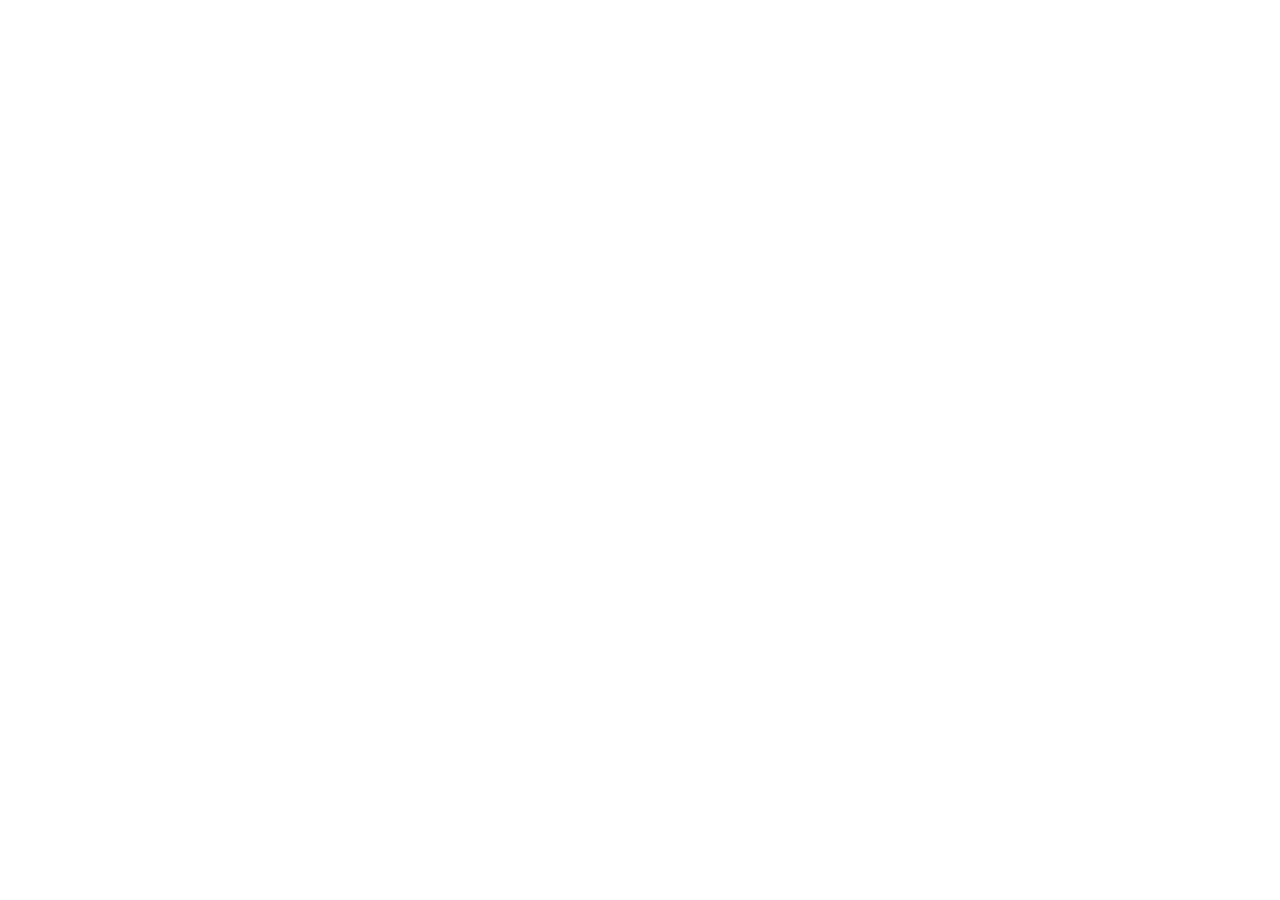
==== session_02_bootstrap/projects/portfolio_bootstrap/index.html @ 51b65ab6 "[BOOTSTRAP] Add Bootstrap CDN and initial setup" ====
<!DOCTYPE html>
<html lang="vi">
<head>
  <meta charset="UTF-8">
  <meta name="viewport" content="width=device-width, initial-scale=1.0">
  <title>Nguyễn Quang Huy — Portfolio</title>
  <link href="https://cdn.jsdelivr.net/npm/bootstrap@5.3.3/dist/css/bootstrap.min.css" rel="stylesheet">
  <link href="https://fonts.googleapis.com/css2?family=Be+Vietnam+Pro:wght@300;400;500;600&display=swap" rel="stylesheet">
  <link href="css/custom-theme.css" rel="stylesheet">
</head>
<body>

  <!-- HEADER -->
 
</body>
</html>
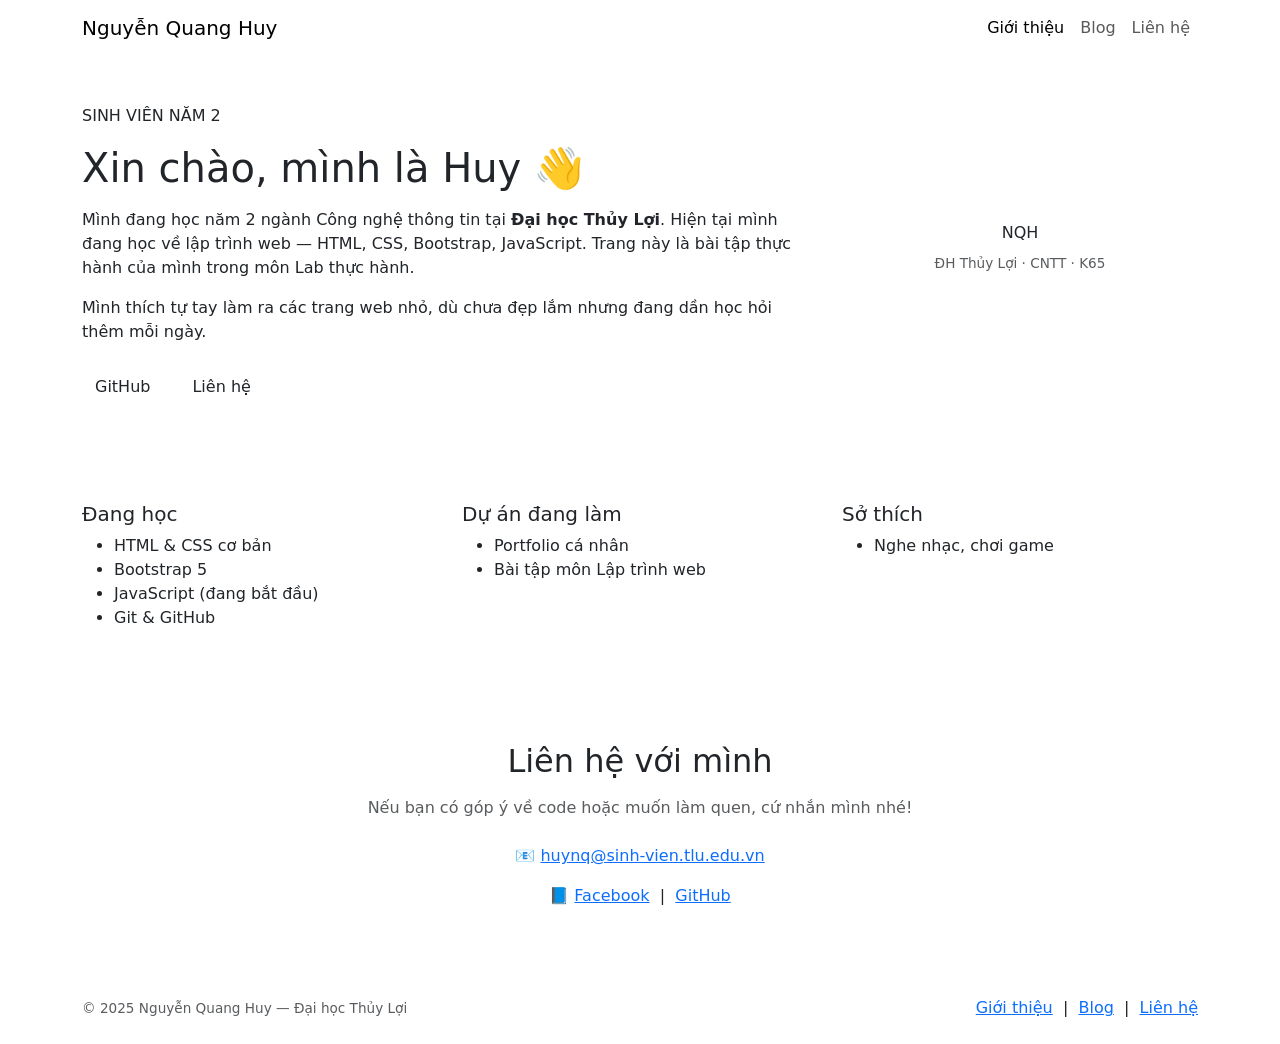
==== commit 6a14ca57: "[REFACTOR] Convert grid to Bootstrap columns" ====
--- a/session_02_bootstrap/projects/portfolio_bootstrap/index.html
+++ b/session_02_bootstrap/projects/portfolio_bootstrap/index.html
@@ -1,16 +1,135 @@
 <!DOCTYPE html>
 <html lang="vi">
+
 <head>
   <meta charset="UTF-8">
   <meta name="viewport" content="width=device-width, initial-scale=1.0">
   <title>Nguyễn Quang Huy — Portfolio</title>
   <link href="https://cdn.jsdelivr.net/npm/bootstrap@5.3.3/dist/css/bootstrap.min.css" rel="stylesheet">
-  <link href="https://fonts.googleapis.com/css2?family=Be+Vietnam+Pro:wght@300;400;500;600&display=swap" rel="stylesheet">
+  <link href="https://fonts.googleapis.com/css2?family=Be+Vietnam+Pro:wght@300;400;500;600&display=swap"
+    rel="stylesheet">
   <link href="css/custom-theme.css" rel="stylesheet">
 </head>
+
 <body>
 
-  <!-- HEADER -->
- 
+  <header>
+    <nav class="navbar navbar-expand-md sticky-top">
+      <div class="container">
+        <a class="navbar-brand" href="index.html">Nguyễn Quang Huy</a>
+        <button class="navbar-toggler" type="button" data-bs-toggle="collapse" data-bs-target="#navMenu">
+          <span class="navbar-toggler-icon"></span>
+        </button>
+        <div class="collapse navbar-collapse" id="navMenu">
+          <ul class="navbar-nav ms-auto">
+            <li class="nav-item"><a class="nav-link active" href="index.html">Giới thiệu</a></li>
+            <li class="nav-item"><a class="nav-link" href="blog.html">Blog</a></li>
+            <li class="nav-item"><a class="nav-link" href="#lien-he">Liên hệ</a></li>
+          </ul>
+        </div>
+      </div>
+    </nav>
+  </header>
+
+
+  <main>
+
+   
+    <section class="py-5">
+      <div class="container">
+        <div class="row align-items-center g-4">
+
+          <div class="col-md-8">
+            <p class="nhan-hieu">SINH VIÊN NĂM 2</p>
+            <h1 class="mb-3">Xin chào, mình là Huy 👋</h1>
+            <p class="mo-ta mb-3">
+              Mình đang học năm 2 ngành Công nghệ thông tin tại <strong>Đại học Thủy Lợi</strong>.
+              Hiện tại mình đang học về lập trình web — HTML, CSS, Bootstrap, JavaScript.
+              Trang này là bài tập thực hành của mình trong môn Lab thực hành.
+            </p>
+            <p class="mo-ta mb-4">
+              Mình thích tự tay làm ra các trang web nhỏ, dù chưa đẹp lắm nhưng đang dần học hỏi thêm mỗi ngày.
+            </p>
+            <div class="d-flex gap-3 flex-wrap">
+              <a href="https://github.com" class="btn btn-chinh">GitHub</a>
+              <a href="#lien-he" class="btn btn-phu">Liên hệ</a>
+            </div>
+          </div>
+
+          <div class="col-md-4 text-center">
+            <div class="khung-anh mx-auto">NQH</div>
+            <p class="mt-2 text-muted" style="font-size: 0.85rem;">ĐH Thủy Lợi · CNTT · K65</p>
+          </div>
+
+        </div>
+      </div>
+    </section>
+
+    <section class="py-5 bg-white">
+      <div class="container">
+        <div class="row g-4">
+
+          <div class="col-md-4">
+            <h5 class="tieu-de-phan">Đang học</h5>
+            <ul class="danh-sach">
+              <li>HTML &amp; CSS cơ bản</li>
+              <li>Bootstrap 5</li>
+              <li>JavaScript (đang bắt đầu)</li>
+              <li>Git &amp; GitHub</li>
+            </ul>
+          </div>
+
+          <div class="col-md-4">
+            <h5 class="tieu-de-phan">Dự án đang làm</h5>
+            <ul class="danh-sach">
+              <li>Portfolio cá nhân </li>
+          
+              <li>Bài tập môn Lập trình web</li>
+            </ul>
+          </div>
+
+          <div class="col-md-4">
+            <h5 class="tieu-de-phan">Sở thích</h5>
+            <ul class="danh-sach">
+              <li>Nghe nhạc, chơi game</li>
+
+            </ul>
+          </div>
+
+        </div>
+      </div>
+    </section>
+
+  
+    <section class="py-5" id="lien-he">
+      <div class="container">
+        <div class="row justify-content-center">
+          <div class="col-md-6 text-center">
+            <h2 class="mb-3">Liên hệ với mình</h2>
+            <p class="text-muted mb-4">Nếu bạn có góp ý về code hoặc muốn làm quen, cứ nhắn mình nhé!</p>
+            <p>📧 <a href="mailto:huynq@sinh-vien.tlu.edu.vn">huynq@sinh-vien.tlu.edu.vn</a></p>
+            <p>📘 <a href="#">Facebook</a> &nbsp;|&nbsp; <a href="#">GitHub</a></p>
+          </div>
+        </div>
+      </div>
+    </section>
+
+  </main>
+
+
+  <footer class="py-4">
+    <div class="container d-flex justify-content-between align-items-center flex-wrap gap-2">
+      <span class="text-muted" style="font-size: 0.85rem;">© 2025 Nguyễn Quang Huy — Đại học Thủy Lợi</span>
+      <div>
+        <a href="index.html">Giới thiệu</a> &nbsp;|&nbsp;
+        <a href="blog.html">Blog</a> &nbsp;|&nbsp;
+        <a href="#lien-he">Liên hệ</a>
+      </div>
+    </div>
+  </footer>
+
+  <script src="https://cdn.jsdelivr.net/npm/bootstrap@5.3.3/dist/js/bootstrap.bundle.min.js"></script>
+  <script src="js/main.js"></script>
 </body>
+
 </html>
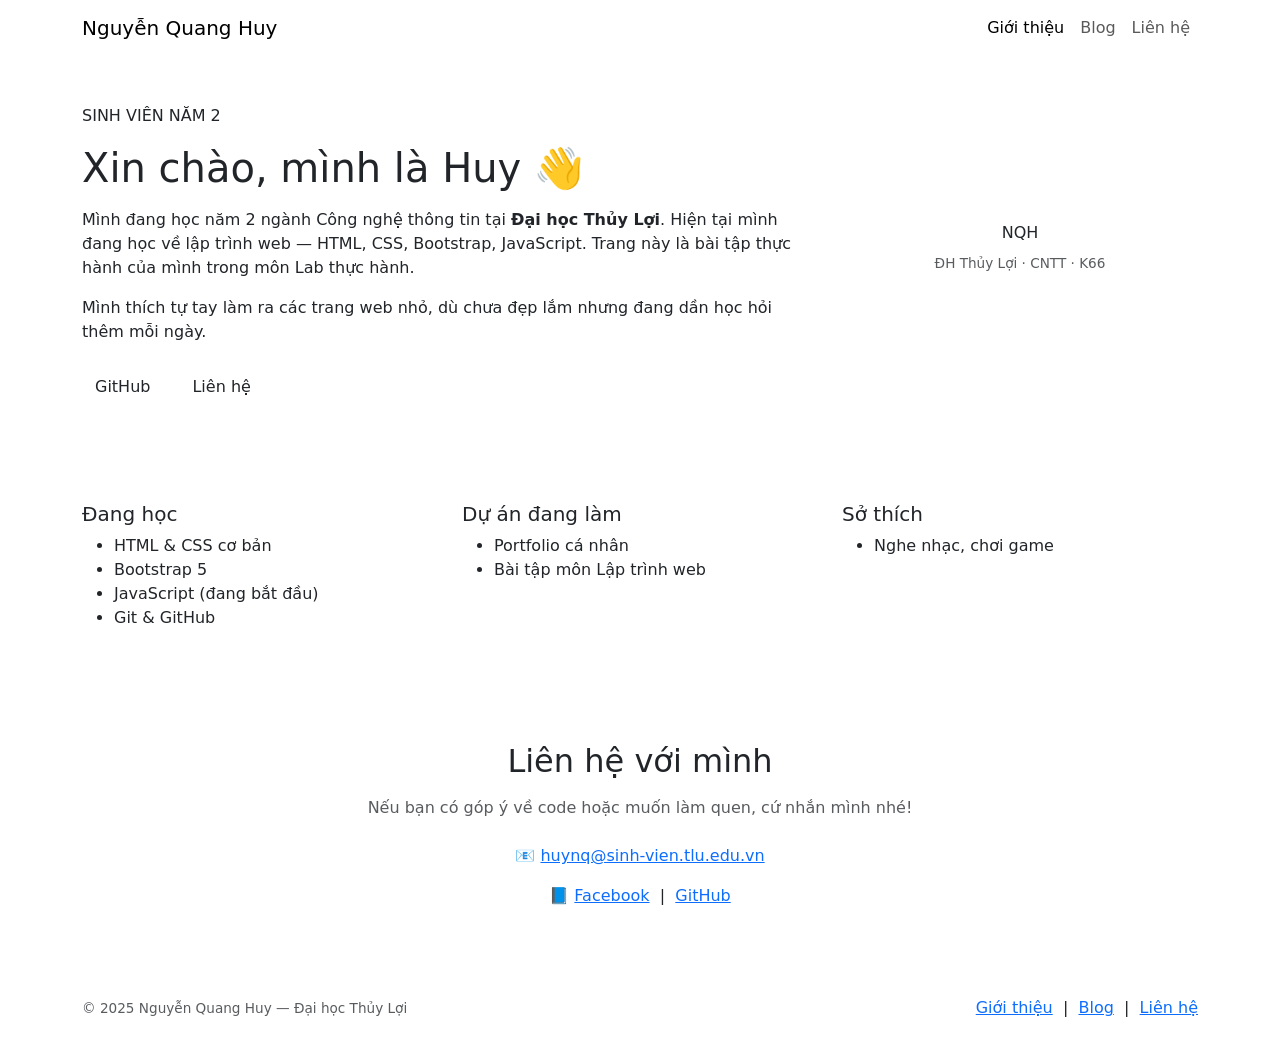
==== commit 57cb3036: "[STYLE] Apply Bootstrap typography utilities" ====
--- a/session_02_bootstrap/projects/portfolio_bootstrap/index.html
+++ b/session_02_bootstrap/projects/portfolio_bootstrap/index.html
@@ -8,7 +8,7 @@
   <link href="https://cdn.jsdelivr.net/npm/bootstrap@5.3.3/dist/css/bootstrap.min.css" rel="stylesheet">
   <link href="https://fonts.googleapis.com/css2?family=Be+Vietnam+Pro:wght@300;400;500;600&display=swap"
     rel="stylesheet">
-  <link href="css/custom-theme.css" rel="stylesheet">
+  <link href = "css/custom-theme.css" rel = "stylesheet">
 </head>
 
 <body>
@@ -58,7 +58,7 @@
 
           <div class="col-md-4 text-center">
             <div class="khung-anh mx-auto">NQH</div>
-            <p class="mt-2 text-muted" style="font-size: 0.85rem;">ĐH Thủy Lợi · CNTT · K65</p>
+            <p class="mt-2 text-muted" style="font-size: 0.85rem;">ĐH Thủy Lợi · CNTT · K66</p>
           </div>
 
         </div>
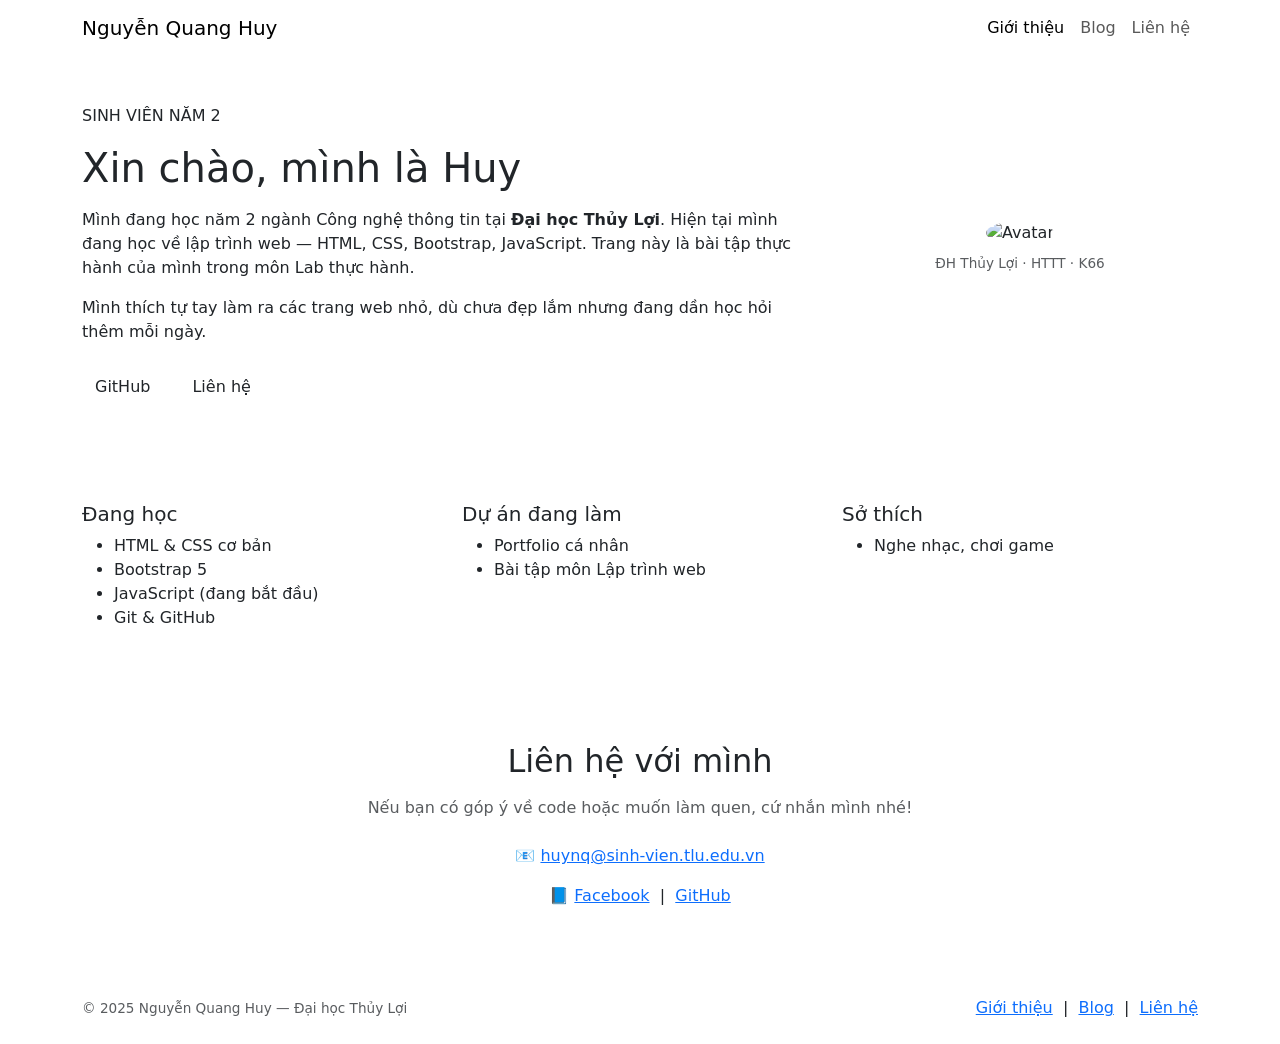
==== commit c003aff7: "[FEATURE] Create blog post cards layout" ====
--- a/session_02_bootstrap/projects/portfolio_bootstrap/index.html
+++ b/session_02_bootstrap/projects/portfolio_bootstrap/index.html
@@ -8,7 +8,7 @@
   <link href="https://cdn.jsdelivr.net/npm/bootstrap@5.3.3/dist/css/bootstrap.min.css" rel="stylesheet">
   <link href="https://fonts.googleapis.com/css2?family=Be+Vietnam+Pro:wght@300;400;500;600&display=swap"
     rel="stylesheet">
-  <link href = "css/custom-theme.css" rel = "stylesheet">
+  <link href="css/custom-theme.css" rel="stylesheet">
 </head>
 
 <body>
@@ -34,14 +34,14 @@
 
   <main>
 
-   
+
     <section class="py-5">
       <div class="container">
         <div class="row align-items-center g-4">
 
           <div class="col-md-8">
             <p class="nhan-hieu">SINH VIÊN NĂM 2</p>
-            <h1 class="mb-3">Xin chào, mình là Huy 👋</h1>
+            <h1 class="mb-3">Xin chào, mình là Huy </h1>
             <p class="mo-ta mb-3">
               Mình đang học năm 2 ngành Công nghệ thông tin tại <strong>Đại học Thủy Lợi</strong>.
               Hiện tại mình đang học về lập trình web — HTML, CSS, Bootstrap, JavaScript.
@@ -57,8 +57,12 @@
           </div>
 
           <div class="col-md-4 text-center">
-            <div class="khung-anh mx-auto">NQH</div>
-            <p class="mt-2 text-muted" style="font-size: 0.85rem;">ĐH Thủy Lợi · CNTT · K66</p>
+            <img src="https://cafefcdn.com/thumb_w/640/203337114487263232/2022/3/3/photo1646280815645-1646280816151764748403.jpg" alt="Avatar"
+              class="rounded-circle img-fluid" style="width: 180px; height: 180px; object-fit: cover;">
+
+            <p class="mt-2 text-muted" style="font-size: 0.85rem;">
+              ĐH Thủy Lợi · HTTT · K66
+            </p>
           </div>
 
         </div>
@@ -83,7 +87,7 @@
             <h5 class="tieu-de-phan">Dự án đang làm</h5>
             <ul class="danh-sach">
               <li>Portfolio cá nhân </li>
-          
+
               <li>Bài tập môn Lập trình web</li>
             </ul>
           </div>
@@ -100,7 +104,7 @@
       </div>
     </section>
 
-  
+
     <section class="py-5" id="lien-he">
       <div class="container">
         <div class="row justify-content-center">
